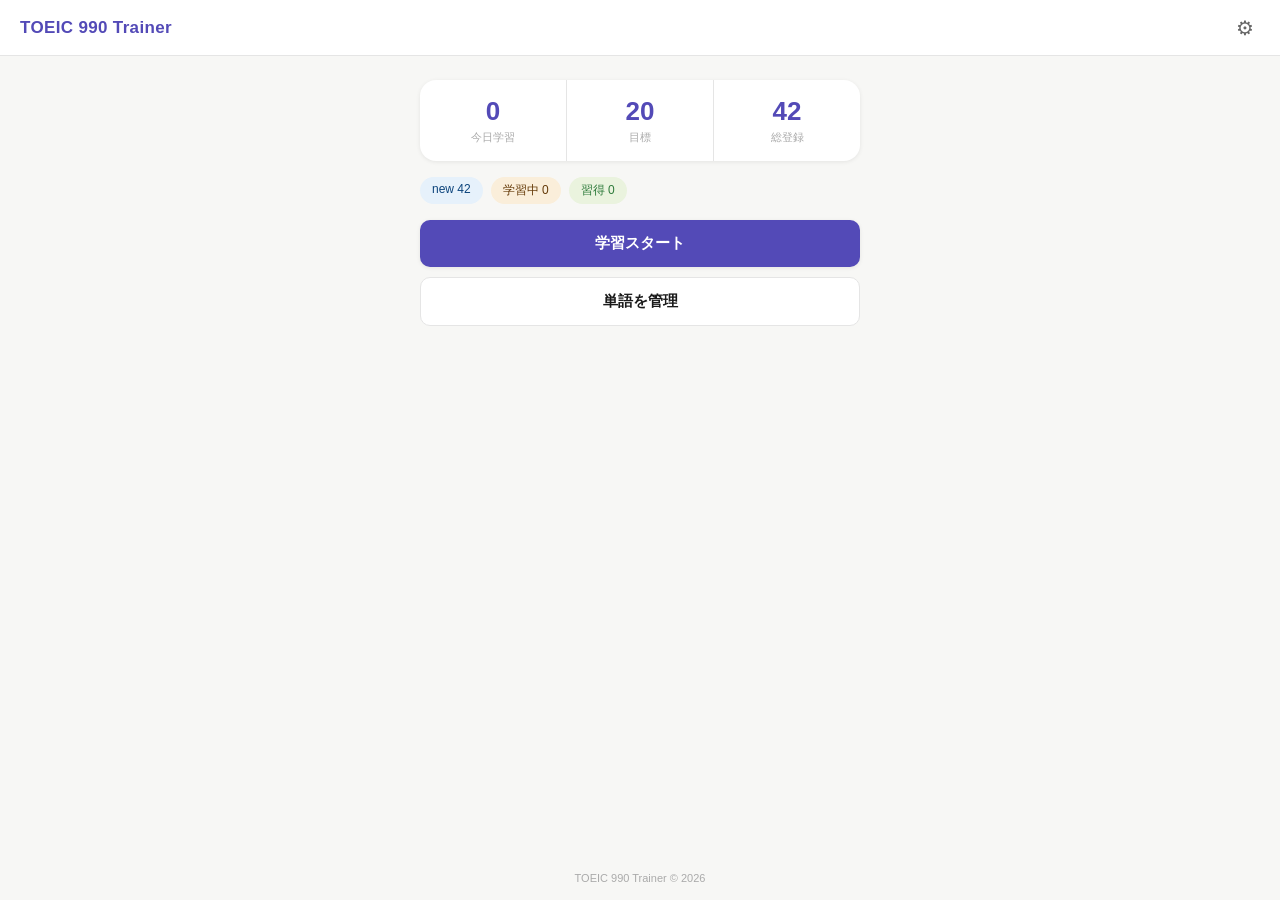
==== study.html @ b08ff28a "feat: study.html・study.js作成・学習画面のCSS追加" ====
<!DOCTYPE html>
<html lang="ja">
<head>
  <meta charset="UTF-8">
  <meta name="viewport" content="width=device-width, initial-scale=1.0">
  <title>学習 — TOEIC 990 Trainer</title>
  <link rel="stylesheet" href="css/style.css">
</head>
<body>

  <!-- ヘッダー -->
  <header class="header">
    <button class="header__back" id="back-btn" aria-label="ホームへ戻る">←</button>
    <span class="header__progress" id="progress-text">1 / 20</span>
    <button class="header__settings" aria-label="設定">···</button>
  </header>

  <!-- メインコンテンツ -->
  <main class="main">

    <!-- プログレスバー -->
    <div class="progress-bar" aria-label="学習進捗">
      <div class="progress-bar__fill" id="progress-fill"></div>
    </div>

    <!-- フリップカード -->
    <div class="card-wrap">
      <div class="card" id="card">
        <!-- 表面：単語 -->
        <div class="card__front">
          <span class="card__pos" id="card-pos">v.</span>
          <p class="card__word" id="card-word">allocate</p>
          <button class="card__speak" id="speak-btn" aria-label="発音を聞く">🔊</button>
          <p class="card__hint">タップして意味を確認</p>
        </div>
        <!-- 裏面：意味・例文 -->
        <div class="card__back">
          <p class="card__meaning" id="card-meaning">〜を割り当てる、配分する</p>
          <p class="card__example" id="card-example">The budget was allocated to three departments.</p>
          <p class="card__example-ja" id="card-example-ja">予算は3つの部署に配分された。</p>
          <button class="card__speak card__speak--back" id="speak-btn-back" aria-label="発音を聞く">🔊</button>
        </div>
      </div>
    </div>

    <!-- 仕分けボタン -->
    <div class="judge-buttons" id="judge-buttons">
      <button class="btn btn--danger" id="miss-btn">↩ もう一度</button>
      <button class="btn btn--success" id="correct-btn">✓ 覚えた！</button>
    </div>

  </main>

  <!-- JS読み込み -->
  <script src="js/storage.js"></script>
  <script src="js/study.js"></script>

</body>
</html>
---- css/style.css ----
/* ===================================
   TOEIC 990 Trainer — style.css
   =================================== */

/* --- CSS変数（カラーパレット） --- */
:root {
  --color-primary:    #534AB7;
  --color-primary-lt: #EEEDFE;
  --color-success:    #2D7A3A;
  --color-success-lt: #EAF3DE;
  --color-danger:     #C0392B;
  --color-danger-lt:  #FCEBEB;
  --color-warning-lt: #FAEEDA;
  --color-warning:    #633806;
  --color-text:       #1A1A1A;
  --color-text-sub:   #666666;
  --color-text-muted: #AAAAAA;
  --color-border:     #E5E5E5;
  --color-bg:         #F7F7F5;
  --color-bg-card:    #FFFFFF;
  --radius-sm:  6px;
  --radius-md:  10px;
  --radius-lg:  16px;
  --shadow-sm:  0 1px 4px rgba(0,0,0,0.08);
  --shadow-md:  0 4px 16px rgba(0,0,0,0.10);
}

/* --- リセット --- */
*, *::before, *::after {
  box-sizing: border-box;
  margin: 0;
  padding: 0;
}

body {
  font-family: "Hiragino Sans", "Noto Sans JP", sans-serif;
  background: var(--color-bg);
  color: var(--color-text);
  min-height: 100vh;
  display: flex;
  flex-direction: column;
}

/* --- ヘッダー --- */
.header {
  background: var(--color-bg-card);
  border-bottom: 1px solid var(--color-border);
  padding: 0 1.25rem;
  height: 56px;
  display: flex;
  align-items: center;
  justify-content: space-between;
  position: sticky;
  top: 0;
  z-index: 100;
}

.header__title {
  font-size: 17px;
  font-weight: 600;
  color: var(--color-primary);
  letter-spacing: 0.02em;
}

.header__settings {
  background: none;
  border: none;
  font-size: 20px;
  cursor: pointer;
  color: var(--color-text-sub);
  padding: 6px;
  border-radius: var(--radius-sm);
  transition: background 0.15s;
}

.header__settings:hover {
  background: var(--color-bg);
}

/* --- メイン --- */
.main {
  flex: 1;
  padding: 1.5rem 1.25rem;
  max-width: 480px;
  width: 100%;
  margin: 0 auto;
  display: flex;
  flex-direction: column;
  gap: 1rem;
}

/* --- 進捗サマリー --- */
.stats {
  background: var(--color-bg-card);
  border-radius: var(--radius-lg);
  box-shadow: var(--shadow-sm);
  display: flex;
  divide: row;
}

.stats__item {
  flex: 1;
  padding: 1rem 0.5rem;
  text-align: center;
  border-right: 1px solid var(--color-border);
}

.stats__item:last-child {
  border-right: none;
}

.stats__num {
  display: block;
  font-size: 26px;
  font-weight: 600;
  color: var(--color-primary);
  line-height: 1.2;
}

.stats__label {
  display: block;
  font-size: 11px;
  color: var(--color-text-muted);
  margin-top: 3px;
}

/* --- ステータスバッジ --- */
.status-badges {
  display: flex;
  gap: 8px;
  flex-wrap: wrap;
}

.badge {
  font-size: 12px;
  font-weight: 500;
  padding: 5px 12px;
  border-radius: 999px;
}

.badge--new      { background: #E6F1FB; color: #0C447C; }
.badge--learning { background: var(--color-warning-lt); color: var(--color-warning); }
.badge--mastered { background: var(--color-success-lt); color: var(--color-success); }

/* --- アクションボタン --- */
.actions {
  display: flex;
  flex-direction: column;
  gap: 10px;
}

.btn {
  width: 100%;
  padding: 14px;
  border: none;
  border-radius: var(--radius-md);
  font-size: 15px;
  font-weight: 600;
  cursor: pointer;
  transition: opacity 0.15s, transform 0.1s;
}

.btn:active {
  transform: scale(0.98);
  opacity: 0.85;
}

.btn--primary {
  background: var(--color-primary);
  color: #fff;
  box-shadow: var(--shadow-sm);
}

.btn--primary:hover {
  opacity: 0.9;
}

.btn--neutral {
  background: var(--color-bg-card);
  color: var(--color-text);
  border: 1px solid var(--color-border);
}

.btn--neutral:hover {
  background: var(--color-bg);
}

.btn--danger {
  background: var(--color-danger);
  color: #fff;
}

.btn--success {
  background: var(--color-success);
  color: #fff;
}

/* --- フッター --- */
.footer {
  text-align: center;
  padding: 1rem;
  font-size: 11px;
  color: var(--color-text-muted);
}


/* ===================================
   学習画面（study.html）
   =================================== */

/* --- プログレスバー --- */
.progress-bar {
  height: 6px;
  background: var(--color-border);
  border-radius: 999px;
  overflow: hidden;
}

.progress-bar__fill {
  height: 100%;
  background: var(--color-primary);
  border-radius: 999px;
  width: 0%;
  transition: width 0.3s ease;
}

/* --- カードラッパー --- */
.card-wrap {
  perspective: 1000px;
  min-height: 260px;
}

/* --- フリップカード --- */
.card {
  width: 100%;
  min-height: 260px;
  position: relative;
  transform-style: preserve-3d;
  transition: transform 0.45s ease;
  cursor: pointer;
  border-radius: var(--radius-lg);
}

.card.is-flipped {
  transform: rotateY(180deg);
}

.card__front,
.card__back {
  position: absolute;
  inset: 0;
  backface-visibility: hidden;
  border-radius: var(--radius-lg);
  box-shadow: var(--shadow-md);
  display: flex;
  flex-direction: column;
  align-items: center;
  justify-content: center;
  padding: 2rem 1.5rem;
  gap: 0.75rem;
}

.card__front {
  background: var(--color-bg-card);
}

.card__back {
  background: var(--color-primary-lt);
  transform: rotateY(180deg);
}

/* --- カード内テキスト --- */
.card__pos {
  font-size: 13px;
  color: var(--color-text-muted);
  font-style: italic;
}

.card__word {
  font-size: 32px;
  font-weight: 700;
  color: var(--color-text);
  letter-spacing: 0.02em;
  text-align: center;
}

.card__hint {
  font-size: 12px;
  color: var(--color-text-muted);
  margin-top: 0.5rem;
}

.card__meaning {
  font-size: 20px;
  font-weight: 600;
  color: var(--color-primary);
  text-align: center;
}

.card__example {
  font-size: 13px;
  color: var(--color-text);
  text-align: center;
  line-height: 1.6;
}

.card__example-ja {
  font-size: 12px;
  color: var(--color-text-sub);
  text-align: center;
  line-height: 1.6;
}

/* --- 発音ボタン --- */
.card__speak {
  background: none;
  border: none;
  font-size: 22px;
  cursor: pointer;
  padding: 4px 8px;
  border-radius: var(--radius-sm);
  transition: transform 0.1s;
}

.card__speak:active {
  transform: scale(0.9);
}

/* --- 仕分けボタン --- */
.judge-buttons {
  display: flex;
  gap: 12px;
}

.judge-buttons .btn {
  flex: 1;
}
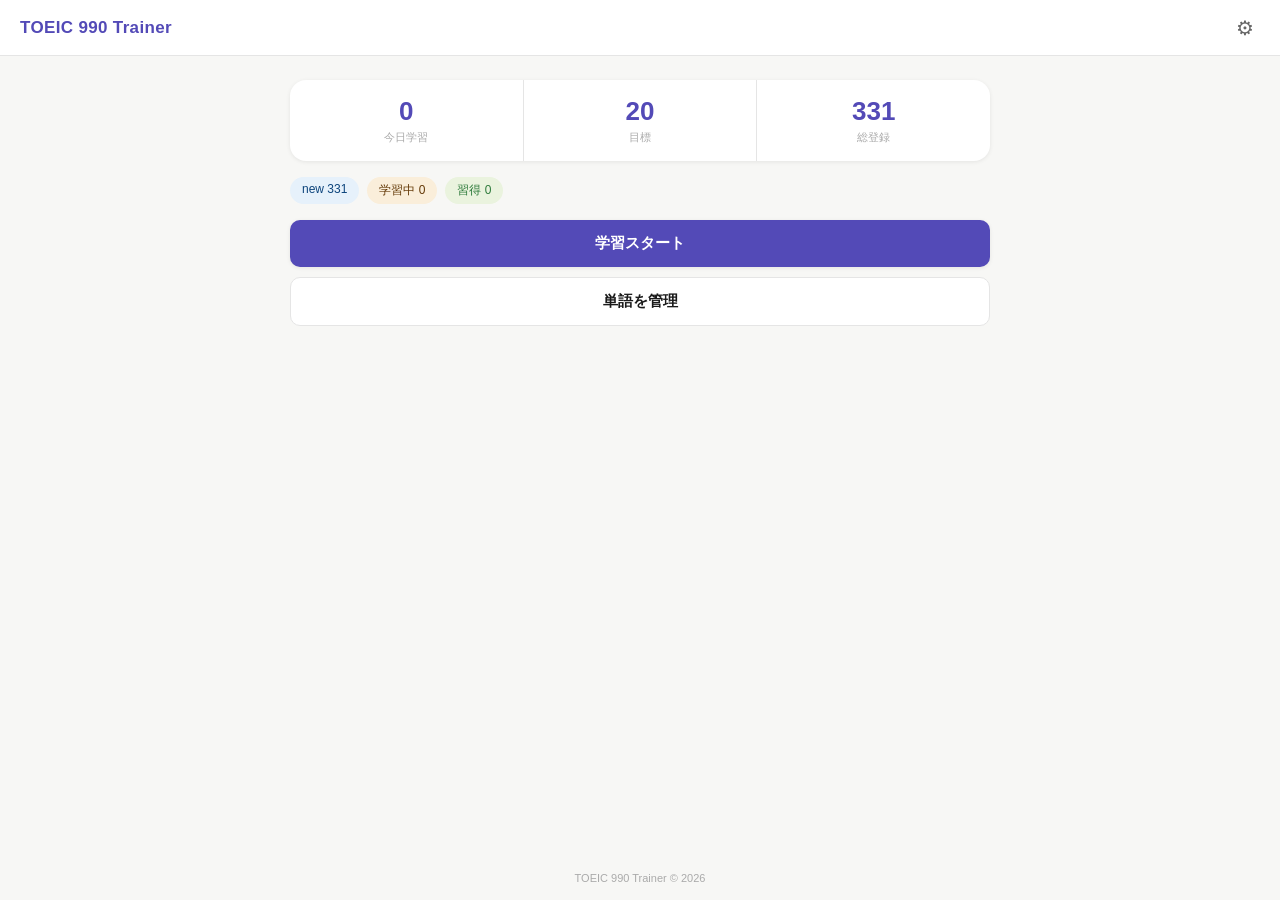
==== commit bcb23e49: "feat: UI改善（例文フォントサイズ拡大・表示幅拡大・カードホバー効果・例文ハイライト・発音機能強化・タイトル表示追加）" ====
--- a/study.html
+++ b/study.html
@@ -1,18 +1,20 @@
 <!DOCTYPE html>
 <html lang="ja">
+
 <head>
   <meta charset="UTF-8">
   <meta name="viewport" content="width=device-width, initial-scale=1.0">
   <title>学習 — TOEIC 990 Trainer</title>
   <link rel="stylesheet" href="css/style.css">
 </head>
+
 <body>
 
   <!-- ヘッダー -->
   <header class="header">
     <button class="header__back" id="back-btn" aria-label="ホームへ戻る">←</button>
+    <span class="header__title">TOEIC 990 Trainer</span>
     <span class="header__progress" id="progress-text">1 / 20</span>
-    <button class="header__settings" aria-label="設定">···</button>
   </header>
 
   <!-- メインコンテンツ -->
@@ -56,4 +58,5 @@
   <script src="js/study.js"></script>
 
 </body>
+
 </html>
--- a/css/style.css
+++ b/css/style.css
@@ -4,29 +4,31 @@
 
 /* --- CSS変数（カラーパレット） --- */
 :root {
-  --color-primary:    #534AB7;
+  --color-primary: #534AB7;
   --color-primary-lt: #EEEDFE;
-  --color-success:    #2D7A3A;
+  --color-success: #2D7A3A;
   --color-success-lt: #EAF3DE;
-  --color-danger:     #C0392B;
-  --color-danger-lt:  #FCEBEB;
+  --color-danger: #C0392B;
+  --color-danger-lt: #FCEBEB;
   --color-warning-lt: #FAEEDA;
-  --color-warning:    #633806;
-  --color-text:       #1A1A1A;
-  --color-text-sub:   #666666;
+  --color-warning: #633806;
+  --color-text: #1A1A1A;
+  --color-text-sub: #666666;
   --color-text-muted: #AAAAAA;
-  --color-border:     #E5E5E5;
-  --color-bg:         #F7F7F5;
-  --color-bg-card:    #FFFFFF;
-  --radius-sm:  6px;
-  --radius-md:  10px;
-  --radius-lg:  16px;
-  --shadow-sm:  0 1px 4px rgba(0,0,0,0.08);
-  --shadow-md:  0 4px 16px rgba(0,0,0,0.10);
+  --color-border: #E5E5E5;
+  --color-bg: #F7F7F5;
+  --color-bg-card: #FFFFFF;
+  --radius-sm: 6px;
+  --radius-md: 10px;
+  --radius-lg: 16px;
+  --shadow-sm: 0 1px 4px rgba(0, 0, 0, 0.08);
+  --shadow-md: 0 4px 16px rgba(0, 0, 0, 0.10);
 }
 
 /* --- リセット --- */
-*, *::before, *::after {
+*,
+*::before,
+*::after {
   box-sizing: border-box;
   margin: 0;
   padding: 0;
@@ -81,7 +83,7 @@
 .main {
   flex: 1;
   padding: 1.5rem 1.25rem;
-  max-width: 480px;
+  max-width: 740px;
   width: 100%;
   margin: 0 auto;
   display: flex;
@@ -138,9 +140,20 @@
   border-radius: 999px;
 }
 
-.badge--new      { background: #E6F1FB; color: #0C447C; }
-.badge--learning { background: var(--color-warning-lt); color: var(--color-warning); }
-.badge--mastered { background: var(--color-success-lt); color: var(--color-success); }
+.badge--new {
+  background: #E6F1FB;
+  color: #0C447C;
+}
+
+.badge--learning {
+  background: var(--color-warning-lt);
+  color: var(--color-warning);
+}
+
+.badge--mastered {
+  background: var(--color-success-lt);
+  color: var(--color-success);
+}
 
 /* --- アクションボタン --- */
 .actions {
@@ -239,6 +252,11 @@
   transition: transform 0.45s ease;
   cursor: pointer;
   border-radius: var(--radius-lg);
+  transition: transform 0.45s ease, box-shadow 0.15s;
+}
+
+.card:hover {
+  box-shadow: var(--shadow-md);
 }
 
 .card.is-flipped {
@@ -286,29 +304,45 @@
 
 .card__hint {
   font-size: 12px;
-  color: var(--color-text-muted);
-  margin-top: 0.5rem;
+  color: var(--color-primary);
+  margin-top: 0.75rem;
+  border: 1px solid var(--color-primary);
+  border-radius: 999px;
+  padding: 5px 16px;
+  background: var(--color-primary-lt);
+  transition: background 0.15s, color 0.15s;
+}
+
+.card:hover .card__hint {
+  background: var(--color-primary);
+  color: #fff;
 }
 
 .card__meaning {
-  font-size: 20px;
+  font-size: 22px;
   font-weight: 600;
   color: var(--color-primary);
   text-align: center;
 }
 
 .card__example {
-  font-size: 13px;
+  font-size: 18px;
   color: var(--color-text);
   text-align: center;
   line-height: 1.6;
 }
 
 .card__example-ja {
-  font-size: 12px;
+  font-size: 17px;
   color: var(--color-text-sub);
   text-align: center;
   line-height: 1.6;
+}
+
+/* --- 例文ハイライト --- */
+.highlight {
+  color: #e8511ad4;
+  font-weight: 600;
 }
 
 /* --- 発音ボタン --- */
@@ -334,4 +368,246 @@
 
 .judge-buttons .btn {
   flex: 1;
+}
+
+
+/* ===================================
+   セッション完了画面（result.html）
+   =================================== */
+
+/* --- スコア表示 --- */
+.result-score {
+  text-align: center;
+  background: var(--color-bg-card);
+  border-radius: var(--radius-lg);
+  box-shadow: var(--shadow-sm);
+  padding: 2rem 1rem;
+}
+
+.result-score__num {
+  font-size: 64px;
+  font-weight: 700;
+  color: var(--color-primary);
+  line-height: 1;
+}
+
+.result-score__label {
+  font-size: 13px;
+  color: var(--color-text-muted);
+  margin-top: 6px;
+}
+
+/* --- メッセージ --- */
+.result-message {
+  text-align: center;
+  font-size: 15px;
+  color: var(--color-text-sub);
+  padding: 0.5rem 0;
+  line-height: 1.6;
+}
+
+/* ===================================
+   単語管理画面（manage.html）
+   =================================== */
+
+/* --- 検索バー --- */
+.search-bar {
+  display: flex;
+  gap: 8px;
+  padding: 0.75rem 1.25rem;
+  background: var(--color-bg-card);
+  border-bottom: 1px solid var(--color-border);
+  position: sticky;
+  top: 56px;
+  z-index: 90;
+}
+
+.search-bar__input,
+.search-bar__select {
+  border: 1px solid var(--color-border);
+  border-radius: var(--radius-sm);
+  padding: 8px 10px;
+  font-size: 13px;
+  background: var(--color-bg);
+  color: var(--color-text);
+  outline: none;
+}
+
+.search-bar__input {
+  flex: 1;
+}
+
+.search-bar__input:focus,
+.search-bar__select:focus {
+  border-color: var(--color-primary);
+}
+
+/* --- 追加ボタン（ヘッダー内） --- */
+.btn-add {
+  background: var(--color-primary);
+  color: #fff;
+  border: none;
+  border-radius: var(--radius-sm);
+  padding: 6px 12px;
+  font-size: 12px;
+  font-weight: 600;
+  cursor: pointer;
+}
+
+/* --- 単語一覧 --- */
+.word-list {
+  list-style: none;
+  padding: 0.5rem 1.25rem 2rem;
+  display: flex;
+  flex-direction: column;
+  gap: 8px;
+  max-width: 480px;
+  margin: 0 auto;
+  width: 100%;
+}
+
+.word-item {
+  background: var(--color-bg-card);
+  border-radius: var(--radius-md);
+  padding: 12px 14px;
+  display: flex;
+  align-items: center;
+  gap: 10px;
+  box-shadow: var(--shadow-sm);
+}
+
+.word-item__info {
+  flex: 1;
+  min-width: 0;
+}
+
+.word-item__word {
+  font-size: 15px;
+  font-weight: 600;
+  color: var(--color-text);
+}
+
+.word-item__pos {
+  font-size: 11px;
+  color: var(--color-text-muted);
+  font-style: italic;
+  margin-left: 4px;
+}
+
+.word-item__meaning {
+  font-size: 12px;
+  color: var(--color-text-sub);
+  margin-top: 2px;
+  white-space: nowrap;
+  overflow: hidden;
+  text-overflow: ellipsis;
+}
+
+.word-item__actions {
+  display: flex;
+  gap: 6px;
+  flex-shrink: 0;
+}
+
+.btn-icon {
+  background: none;
+  border: 1px solid var(--color-border);
+  border-radius: var(--radius-sm);
+  padding: 5px 9px;
+  font-size: 13px;
+  cursor: pointer;
+  color: var(--color-text-sub);
+  transition: background 0.15s;
+}
+
+.btn-icon:hover {
+  background: var(--color-bg);
+}
+
+.btn-icon--delete:hover {
+  background: var(--color-danger-lt);
+  border-color: var(--color-danger);
+  color: var(--color-danger);
+}
+
+/* --- モーダル --- */
+.modal-overlay {
+  display: none;
+  position: fixed;
+  inset: 0;
+  background: rgba(0, 0, 0, 0.4);
+  z-index: 200;
+  align-items: center;
+  justify-content: center;
+  padding: 1rem;
+}
+
+.modal-overlay.is-open {
+  display: flex;
+}
+
+.modal {
+  background: var(--color-bg-card);
+  border-radius: var(--radius-lg);
+  padding: 1.5rem;
+  width: 100%;
+  max-width: 480px;
+  max-height: 90vh;
+  overflow-y: auto;
+  display: flex;
+  flex-direction: column;
+  gap: 1rem;
+}
+
+.modal__title {
+  font-size: 17px;
+  font-weight: 600;
+  color: var(--color-text);
+}
+
+.modal__field {
+  display: flex;
+  flex-direction: column;
+  gap: 4px;
+}
+
+.modal__label {
+  font-size: 12px;
+  font-weight: 500;
+  color: var(--color-text-sub);
+}
+
+.modal__input {
+  border: 1px solid var(--color-border);
+  border-radius: var(--radius-sm);
+  padding: 9px 11px;
+  font-size: 14px;
+  color: var(--color-text);
+  background: var(--color-bg);
+  outline: none;
+  width: 100%;
+}
+
+.modal__input:focus {
+  border-color: var(--color-primary);
+}
+
+.modal__input.is-error {
+  border-color: var(--color-danger);
+}
+
+.modal__textarea {
+  resize: vertical;
+  min-height: 72px;
+  font-family: inherit;
+}
+
+.modal__actions {
+  display: flex;
+  gap: 10px;
+  margin-top: 0.5rem;
+}
+
+.modal__actions .btn {
+  flex: 1;
 }
